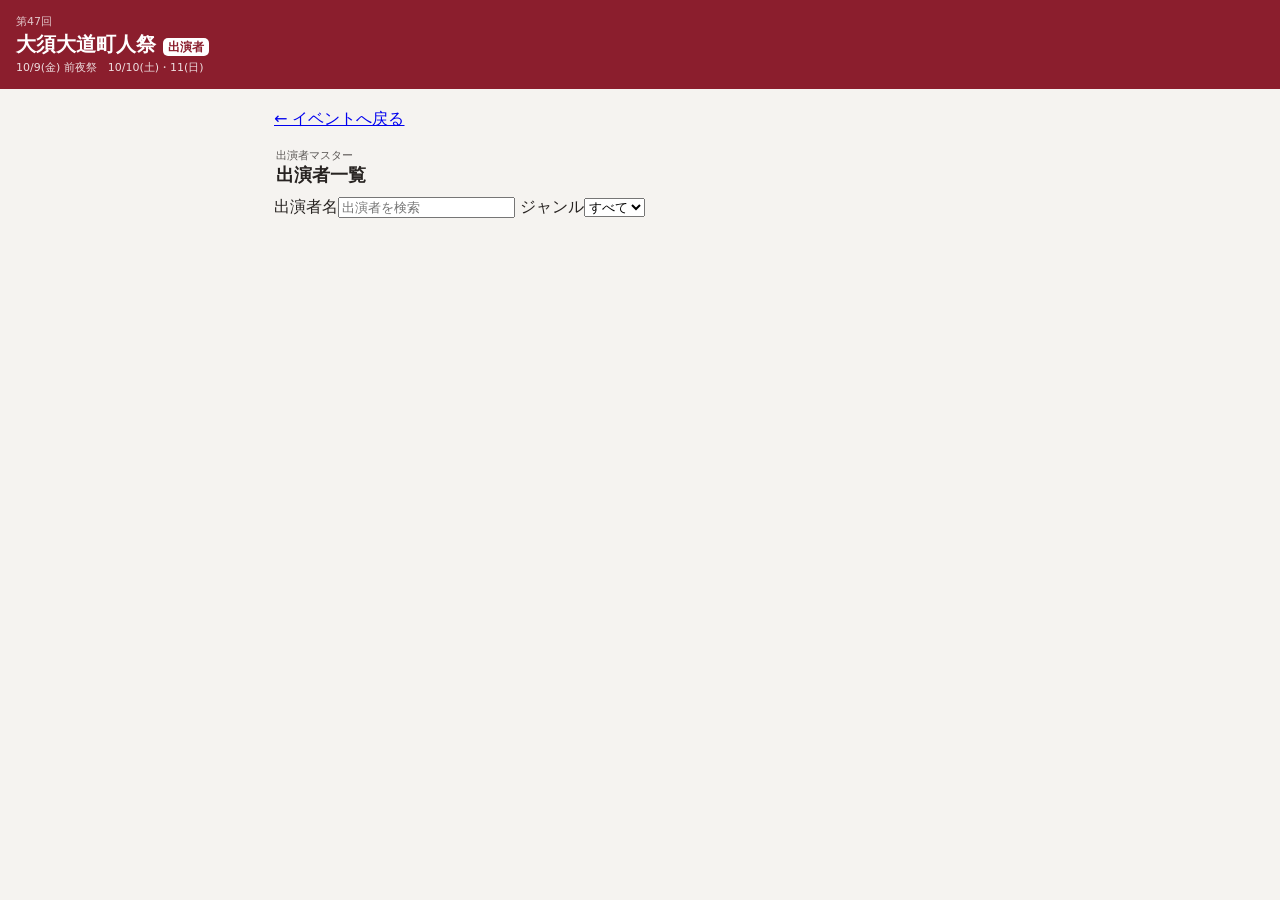
==== performers.html @ 1c6702ea "Add performer page" ====
<!doctype html>
<html lang="ja">
<head>
<meta charset="utf-8">
<meta name="viewport" content="width=device-width,initial-scale=1,viewport-fit=cover">
<meta name="theme-color" content="#8b1e2d">
<meta name="referrer" content="strict-origin-when-cross-origin">
<link rel="manifest" href="manifest.webmanifest">
<link rel="stylesheet" href="style.css">
<title>出演者 | 大須大道町人祭</title>
</head>
<body>
<header class="appbar">
  <div>
    <div class="eyebrow">第47回</div>
    <h1>大須大道町人祭 <span>出演者</span></h1>
    <div class="dates">10/9(金) 前夜祭　10/10(土)・11(日)</div>
  </div>
</header>
<main class="performers-page">
  <div class="page-link-row">
    <a class="back-link" href="./">← イベントへ戻る</a>
  </div>
  <section id="performerIndex">
    <div class="section-head">
      <div>
        <div class="eyebrow dark">出演者マスター</div>
        <h2>出演者一覧</h2>
      </div>
      <div id="performerCount" class="search-summary"></div>
    </div>
    <div class="performer-filters">
      <label class="search-keyword">出演者名<input id="performerKeyword" type="search" placeholder="出演者を検索"></label>
      <label>ジャンル<select id="performerGenre"><option value="">すべて</option></select></label>
    </div>
    <div id="performerList" class="performer-list"></div>
  </section>

  <section id="performerDetail" class="performer-detail" hidden>
    <button id="performerBack" class="text-btn performer-back" type="button">← 出演者一覧</button>
    <div id="performerProfile"></div>
    <div class="section-title"><h2>出演スケジュール</h2></div>
    <div id="performerSchedule" class="event-list"></div>
  </section>
</main>
<script type="module" src="performers.js"></script>
<script>if("serviceWorker" in navigator) navigator.serviceWorker.register("sw.js");</script>
</body>
</html>
---- style.css ----
*{box-sizing:border-box}body{margin:0;background:#f5f3f0;color:#272321;font-family:system-ui,-apple-system,"Noto Sans JP",sans-serif;padding-bottom:76px}.appbar{position:sticky;top:0;z-index:5;padding:14px 16px;background:#8b1e2d;color:#fff}.appbar h1{font-size:20px;margin:2px 0}.appbar h1 span{font-size:12px;background:#fff;color:#8b1e2d;border-radius:5px;padding:2px 5px}.eyebrow{font-size:11px;opacity:.75}.dates{font-size:11px;opacity:.85}main{max-width:760px;margin:auto;padding:14px}.page{display:none}.page.active{display:block}.now-head{display:flex;justify-content:space-between;align-items:end;padding:8px 2px 14px}.now-head h2{font-size:42px;line-height:1;margin:2px 0}.now-date{font-weight:700}.section-title,.section-head{display:flex;align-items:center;justify-content:space-between;margin:18px 2px 10px}.section-title h2,.section-head h2{font-size:18px;margin:0}.text-btn{border:0;background:transparent;color:#8b1e2d;font-weight:700}.event-list{display:grid;gap:9px}.event{display:grid;grid-template-columns:58px 1fr 38px;gap:10px;background:#fff;border-radius:12px;padding:12px;box-shadow:0 1px 4px #0001}.event-now{border:2px solid #299653}.event-time{font-weight:800;font-size:17px}.event-time small{display:block;font-size:10px;color:#888}.event-title{font-weight:800}.meta,.performer{font-size:12px;color:#666;margin-top:4px}.performer{font-weight:600}.fav{border:0;background:transparent;font-size:25px;color:#aaa}.fav.on{color:#c38a00}.live-pill,.next-pill{display:inline-block;font-size:10px;border-radius:10px;padding:2px 7px;margin-top:4px;font-weight:800}.live-pill{background:#dff5e6;color:#19713a}.next-pill{background:#eee8e3;color:#725c50}.empty{background:#fff;border-radius:12px;padding:20px;text-align:center;color:#777}.now-label{font-size:14px;font-weight:800;color:#19713a;margin:4px 0 8px}.hint{font-size:12px;color:#777;background:#eee8e3;border-radius:10px;padding:10px;margin-bottom:10px}.venue-list{display:grid;gap:9px}.venue{display:flex;gap:12px;background:#fff;border-radius:12px;padding:14px;cursor:pointer;transition:box-shadow .15s,transform .15s}.venue h3{margin:0;font-size:15px}.venue p{margin:4px 0 0;font-size:12px;color:#777}.pin{width:28px;height:28px;flex:0 0 28px;border-radius:50%;display:grid;place-items:center;background:#8b1e2d;color:#fff;font-size:13px;font-weight:800}.venue.selected{box-shadow:0 0 0 2px #8b1e2d,0 2px 8px #0002;transform:translateY(-1px)}.schedule-filters{display:grid;grid-template-columns:1fr 1fr;gap:9px;margin:0 2px 12px}.schedule-filters label{font-size:11px;font-weight:700;color:#666}.schedule-filters select{display:block;width:100%;margin-top:4px;padding:10px;border:1px solid #ddd;border-radius:8px;background:#fff;font:inherit;color:#272321}.bottom-nav{position:fixed;bottom:0;left:0;right:0;z-index:10;display:grid;grid-template-columns:repeat(4,1fr);background:#fff;border-top:1px solid #ddd;padding-bottom:env(safe-area-inset-bottom)}.nav{border:0;background:#fff;color:#777;padding:9px 2px 7px;font-size:19px}.nav span{display:block;font-size:10px}.nav.active{color:#8b1e2d;font-weight:800}@media(min-width:700px){main{padding-top:20px}}@media(max-width:420px){.schedule-filters{grid-template-columns:1fr}.event{grid-template-columns:52px 1fr 36px}}
.venue-map{height:360px;border-radius:12px;overflow:hidden;margin:0 0 12px;background:#ddd;box-shadow:0 1px 4px #0001}.leaflet-control-attribution{font-size:9px}
.venue-number-icon{background:transparent!important;border:0!important}.venue-number-icon span{display:grid;width:34px;height:34px;place-items:center;border-radius:50% 50% 50% 0;transform:rotate(-45deg);transform-origin:center;background:#8b1e2d;color:#fff;box-shadow:0 2px 5px #0004}.venue-number-icon span b{display:block;transform:rotate(45deg);font-size:13px;font-weight:800;color:#fff}

.venue-body{min-width:0;flex:1}.route-btn{margin-top:8px;border:0;border-radius:8px;padding:7px 10px;background:#8b1e2d;color:#fff;font:inherit;font-size:12px;font-weight:800;cursor:pointer}.route-btn:active{transform:translateY(1px)}.route-status{min-height:20px;margin:-4px 0 12px;padding:8px 10px;border-radius:9px;font-size:12px;color:#666;background:#eee8e3}.route-status.loading{color:#725c50}.route-status.success{color:#19713a;background:#dff5e6;font-weight:700}.route-status.error{color:#9b2430;background:#fde5e5;font-weight:700}
.nav span.long-label{font-size:9px;white-space:nowrap}@media(min-width:421px){.nav span.long-label{font-size:10px}}
.event-tags{display:flex;flex-wrap:wrap;gap:4px;margin-top:6px}.event-tags span{display:inline-block;font-size:10px;line-height:1.3;border-radius:999px;padding:2px 6px}.event-genre{background:#8b1e2d;color:#fff;font-weight:800}.event-tag{background:#eee8e3;color:#725c50}
.search-filters{display:grid;grid-template-columns:1fr 1fr;gap:9px;margin:0 2px 12px;padding:12px;background:#fff;border-radius:12px;box-shadow:0 1px 4px #0001}.search-filters label{font-size:11px;font-weight:700;color:#666}.search-filters select,.search-filters input{display:block;width:100%;margin-top:4px;padding:10px;border:1px solid #ddd;border-radius:8px;background:#fff;font:inherit;color:#272321}.search-keyword{grid-column:1 / -1}.search-actions{grid-column:1 / -1;display:flex;justify-content:flex-end}.search-summary{font-size:12px;font-weight:700;color:#666;margin:0 2px 8px}.bottom-nav{grid-template-columns:repeat(5,1fr)}.nav{min-width:0}.nav span{white-space:nowrap}@media(max-width:420px){.search-filters{grid-template-columns:1fr}.search-keyword,.search-actions{grid-column:auto}.nav{padding-left:0;padding-right:0}.nav span{font-size:9px}.nav span.long-label{font-size:8px}}
.event-subtitle{font-size:13px;color:#777;font-weight:600;margin-top:3px}
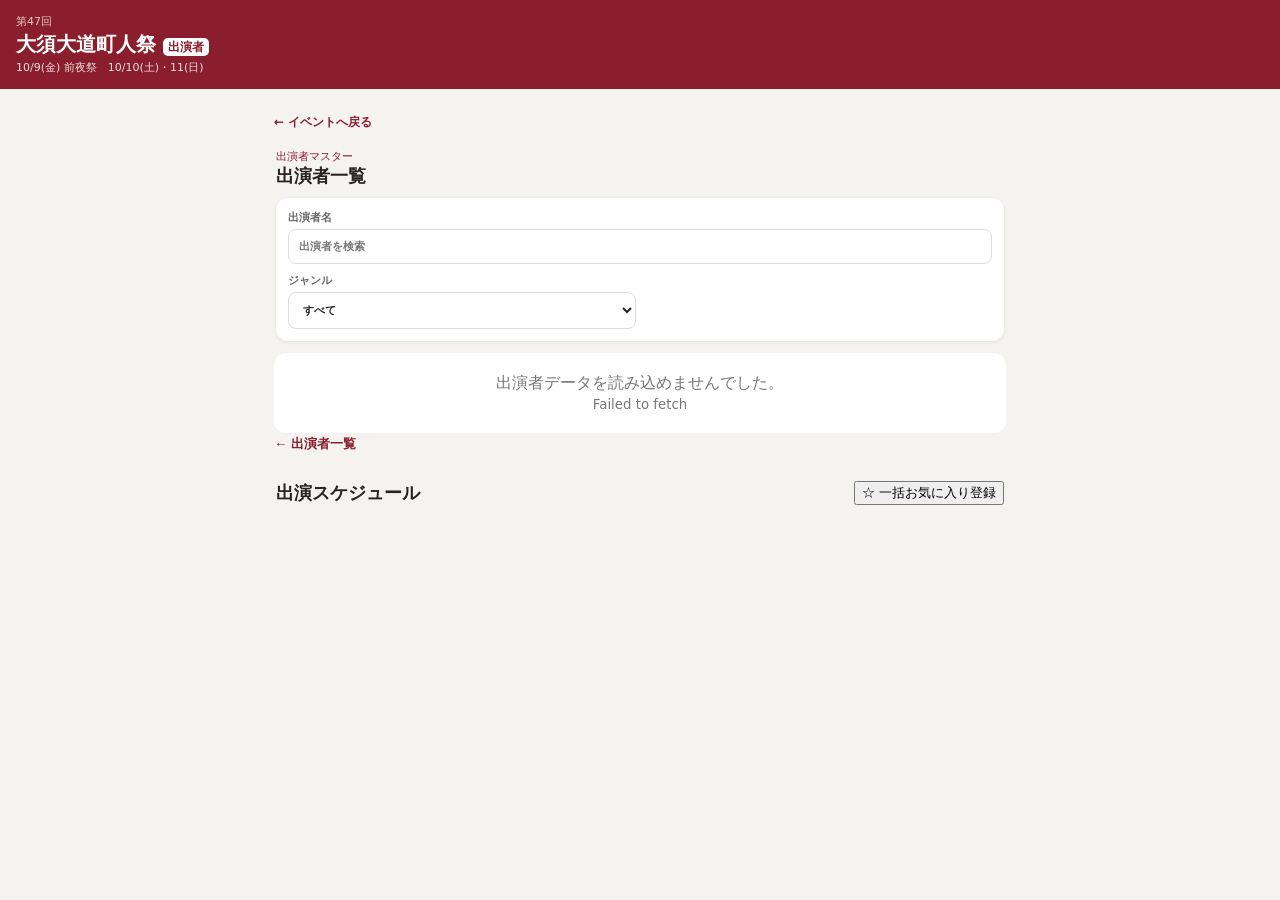
==== commit 2534dc4f: "Add bulk favorite control to performer schedule" ====
--- a/performers.html
+++ b/performers.html
@@ -39,7 +39,7 @@
   <section id="performerDetail" class="performer-detail" hidden>
     <button id="performerBack" class="text-btn performer-back" type="button">← 出演者一覧</button>
     <div id="performerProfile"></div>
-    <div class="section-title"><h2>出演スケジュール</h2></div>
+    <div class="section-title performer-schedule-head"><h2>出演スケジュール</h2><button id="performerBulkFavorite" type="button" class="bulk-favorite-btn">☆ 一括お気に入り登録</button></div>
     <div id="performerSchedule" class="event-list"></div>
   </section>
 </main>
--- a/style.css
+++ b/style.css
@@ -7,3 +7,6 @@
 .event-tags{display:flex;flex-wrap:wrap;gap:4px;margin-top:6px}.event-tags span{display:inline-block;font-size:10px;line-height:1.3;border-radius:999px;padding:2px 6px}.event-genre{background:#8b1e2d;color:#fff;font-weight:800}.event-tag{background:#eee8e3;color:#725c50}
 .search-filters{display:grid;grid-template-columns:1fr 1fr;gap:9px;margin:0 2px 12px;padding:12px;background:#fff;border-radius:12px;box-shadow:0 1px 4px #0001}.search-filters label{font-size:11px;font-weight:700;color:#666}.search-filters select,.search-filters input{display:block;width:100%;margin-top:4px;padding:10px;border:1px solid #ddd;border-radius:8px;background:#fff;font:inherit;color:#272321}.search-keyword{grid-column:1 / -1}.search-actions{grid-column:1 / -1;display:flex;justify-content:flex-end}.search-summary{font-size:12px;font-weight:700;color:#666;margin:0 2px 8px}.bottom-nav{grid-template-columns:repeat(5,1fr)}.nav{min-width:0}.nav span{white-space:nowrap}@media(max-width:420px){.search-filters{grid-template-columns:1fr}.search-keyword,.search-actions{grid-column:auto}.nav{padding-left:0;padding-right:0}.nav span{font-size:9px}.nav span.long-label{font-size:8px}}
 .event-subtitle{font-size:13px;color:#777;font-weight:600;margin-top:3px}
+
+.performer-page-link{font-size:12px;color:#8b1e2d;font-weight:800;text-decoration:none}.performers-page{padding-bottom:24px}.page-link-row{margin:2px 0 10px}.back-link{font-size:12px;color:#8b1e2d;font-weight:800;text-decoration:none}.eyebrow.dark{color:#8b1e2d;opacity:1}.performer-filters{display:grid;grid-template-columns:1fr 1fr;gap:9px;margin:0 2px 12px;padding:12px;background:#fff;border-radius:12px;box-shadow:0 1px 4px #0001}.performer-filters label{font-size:11px;font-weight:700;color:#666}.performer-filters input,.performer-filters select{display:block;width:100%;margin-top:4px;padding:10px;border:1px solid #ddd;border-radius:8px;background:#fff;font:inherit;color:#272321}.performer-filters .search-keyword{grid-column:1 / -1}.performer-list{display:grid;gap:8px}.performer-card{width:100%;border:0;background:#fff;border-radius:12px;padding:13px 14px;display:flex;align-items:center;justify-content:space-between;text-align:left;box-shadow:0 1px 4px #0001;color:#272321;cursor:pointer}.performer-card:active{transform:translateY(1px)}.performer-card-main{min-width:0}.performer-name{font-weight:800;font-size:15px}.performer-genre{font-size:11px;color:#8b1e2d;margin-top:4px;font-weight:700}.performer-count{font-size:11px;color:#888;white-space:nowrap}.performer-count span{font-size:22px;vertical-align:-2px;margin-left:5px;color:#8b1e2d}.performer-detail{display:block}.performer-back{padding:0;margin:2px 0 10px}.performer-profile-card{background:#fff;border-radius:14px;padding:18px;box-shadow:0 1px 5px #0001}.performer-profile-card h2{font-size:25px;margin:4px 0 5px}.performer-profile-genre{display:inline-block;background:#8b1e2d;color:#fff;font-size:11px;font-weight:800;border-radius:999px;padding:3px 8px}.performer-description{font-size:13px;line-height:1.7;color:#555;margin:12px 0 0}.performer-links{display:flex;flex-wrap:wrap;gap:7px;margin-top:15px}.performer-link{display:inline-block;text-decoration:none;border-radius:999px;padding:7px 10px;background:#eee8e3;color:#725c50;font-size:11px;font-weight:800}.performer-link.official{background:#8b1e2d;color:#fff}.performer-link.x{background:#1f1f1f;color:#fff}.performer-link.instagram{background:#eee;color:#7a304b}.performer-event{display:grid;grid-template-columns:90px 1fr;gap:12px;background:#fff;border-radius:12px;padding:12px;text-decoration:none;color:#272321;box-shadow:0 1px 4px #0001}.performer-event-date{font-size:12px;color:#777}.performer-event-date strong{display:block;font-size:16px;color:#272321;margin-top:2px}.performer-event-main{min-width:0}.performer-link-list{display:flex;flex-wrap:wrap;gap:0}.performer-inline-link{color:#272321;text-decoration:none}.performer-inline-link:hover{text-decoration:underline;color:#8b1e2d}.performer-separator{color:#aaa;margin:0 3px}@media(max-width:420px){.performer-filters{grid-template-columns:1fr}.performer-filters .search-keyword{grid-column:auto}.performer-event{grid-template-columns:78px 1fr}}
+.event-date-label{font-size:11px;font-weight:800;color:#8b1e2d;line-height:1.2;align-self:start;padding-top:2px}
